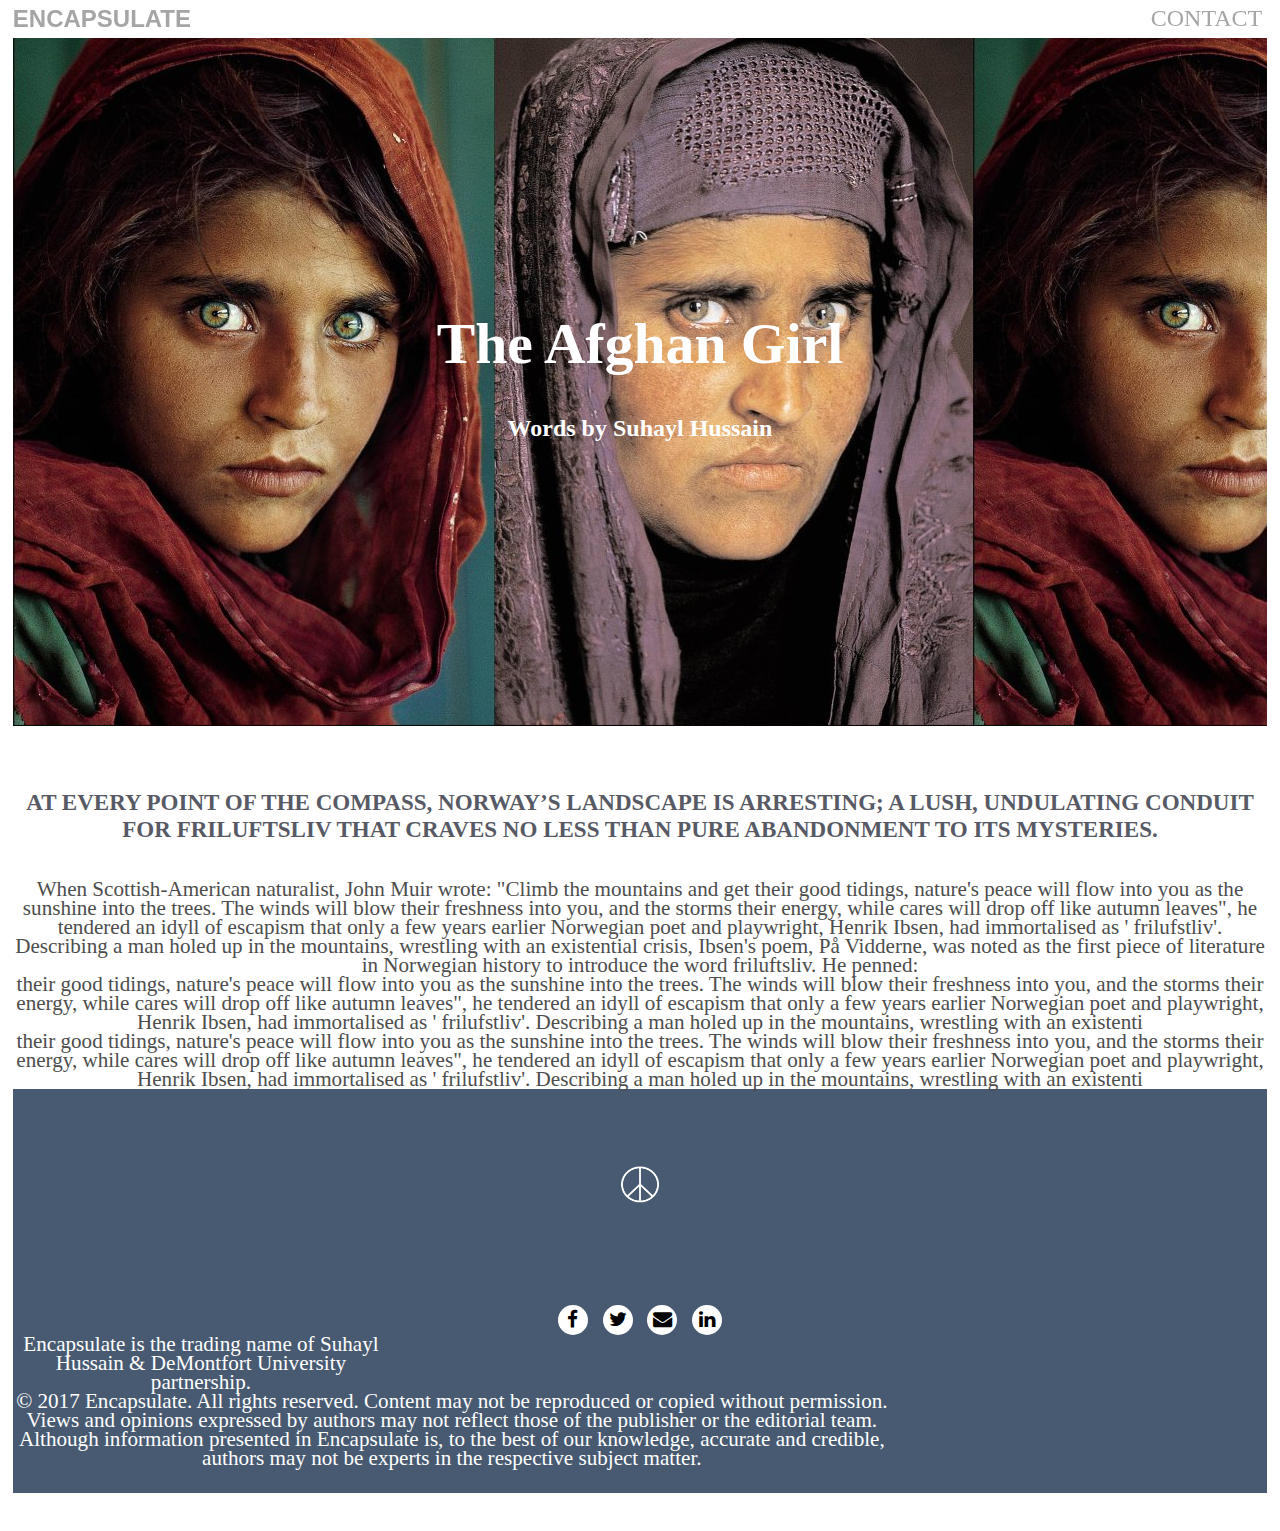
==== afghangirl.html @ d4485d36 "Another page created" ====
<!doctype html>
<html lang="en">

<head>
    <meta charset="UTF-8">
    <title>Afghan Girl</title>
    <link rel="stylesheet" href="style.css">
    <link rel="stylesheet" href="style2.css">
    <link rel="stylesheet" href="style3.css">
    <link rel="stylesheet" href="style4.css">


    <meta name="viewport" content="width=device-width, initial-scale=1.0">
    <link rel="stylesheet" href="https://cdnjs.cloudflare.com/ajax/libs/font-awesome/4.7.0/css/font-awesome.min.css">
    <link rel="icon" type="image/png" href="img/icon.png">
</head>

<body>
    <header>
        <nav>
            <ul>
                <li><a href="index.html" class="logo-text">Encapsulate</a></li>
                <li><a href="#contact">Contact</a></li>
            </ul>
        </nav>
    </header>
    <main>
        <section id="landing-page1" class="sectionall">
            <h1 class="fade-in">The Afghan Girl</h1>
            <h3>Words by Suhayl Hussain</h3>
        </section>
        <section id="intro" class="sectionall">
            <h4 id="header">AT EVERY POINT OF THE COMPASS, NORWAY’S LANDSCAPE IS ARRESTING; A LUSH, UNDULATING CONDUIT FOR FRILUFTSLIV THAT CRAVES NO LESS THAN PURE ABANDONMENT TO ITS MYSTERIES.</h4>
            <p> When Scottish-American naturalist, John Muir wrote: "Climb the mountains and get their good tidings, nature's peace will flow into you as the sunshine into the trees. The winds will blow their freshness into you, and the storms their energy,
                while cares will drop off like autumn leaves", he tendered an idyll of escapism that only a few years earlier Norwegian poet and playwright, Henrik Ibsen, had immortalised as ' frilufstliv'. Describing a man holed up in the mountains,
                wrestling with an existential crisis, Ibsen's poem, På Vidderne, was noted as the first piece of literature in Norwegian history to introduce the word friluftsliv. He penned:
            </p>
            <p> their good tidings, nature's peace will flow into you as the sunshine into the trees. The winds will blow their freshness into you, and the storms their energy, while cares will drop off like autumn leaves", he tendered an idyll of escapism
                that only a few years earlier Norwegian poet and playwright, Henrik Ibsen, had immortalised as ' frilufstliv'. Describing a man holed up in the mountains, wrestling with an existenti</p>
            <p> their good tidings, nature's peace will flow into you as the sunshine into the trees. The winds will blow their freshness into you, and the storms their energy, while cares will drop off like autumn leaves", he tendered an idyll of escapism
                that only a few years earlier Norwegian poet and playwright, Henrik Ibsen, had immortalised as ' frilufstliv'. Describing a man holed up in the mountains, wrestling with an existenti</p>

                <footer id="contact">
                <div>
                    <img id="footericon" class="icon" src="img/white-icon.png">
                </div>
                <ul class="social social-circle">
                    <li><a href="https://www.facebook.com/" class="icoFacebook" title="Facebook"><i class="fa fa-facebook"></i></a></li>
                    <li><a href="https://twitter.com/" class="icoTwitter" title="Twitter"><i class="fa fa-twitter"></i></a></li>
                    <li><a href="https://mail.google.com/mail/u/0/#inbox" class="icoGoogle" title="Gmail"><i class="fa fa-envelope"></i></a></li>
                    <li><a href="https://uk.linkedin.com/" class="icoLinkedin" title="Linkedin"><i class="fa fa-linkedin"></i></a></li>
                </ul>
                <p>Encapsulate is the trading name of Suhayl Hussain & DeMontfort University partnership.</p>
                <p id="secondpara">© 2017 Encapsulate. All rights reserved. Content may not be reproduced or copied without permission. Views and opinions expressed by authors may not reflect those of the publisher or the editorial team. Although information presented in
                    Encapsulate is, to the best of our knowledge, accurate and credible, authors may not be experts in the respective subject matter.</p>
            </footer>
</body>

</html>
---- style.css ----
body {
	padding: 0;
	margin: 2%;
}
h1 {
	font-size: 2em;
	font-family: Bookman;
	color: #ffffff; 
}

.fade-in {
animation: fadeIn 4s;
}
	@keyframes fadeIn {
from {
	opacity: 0;
	}
	to {
		opacity: 1;
	}
}

.cool-link {
    display: inline-block;
    color: #000;
    text-decoration: none;
}

.cool-link::after {
    content: '';
    display: block;
    width: 0;
    height: 2px;
    background: #000;
    transition: width .3s;
}

.cool-link:hover::after {
    width: 100%;
    //transition: width .3s;
}



h4 {
	font-family: trebuchet ms;
	padding-bottom: 3%;
	font-size: 1.2em;
}

h3 {
	font-family: trebuchet ms;
}
p { 
    line-height: 19px;
    font-size: 1em;  
    color:  #9f9f9f;
    padding: -10px 20px -10px 20px;
}
.logo-text{
  font-weight:200;
  font-family: helvetica;                        
  font-size: 0.7em;
  display: inline-block;
  text-decoration:none;
  font-weight: bold;
  transition:all .25s;
  padding:5px 0px;
}
.logo-text:hover{
  color:#272727 !important;
}
nav{
  display: block;
  width: 96%;
  position:fixed;
  top:0;
  transition:all .25s;
  background:#fff;
  text-transform: uppercase;
}
nav ul{
  list-style: none;
  padding:0;
  margin:0;
  width:100%;
}
nav ul li:first-of-type{
  float:left;
}
nav ul li{
  float:right;
}
nav ul a{
  text-decoration: none;
  color:#a5a5a5;
  font-size:0.7em;
  transition:all .25s;
  float:right;
  padding: 5px 5px;
}
nav ul a:hover{
  color:#272727;
  text-decoration: underline;
  transition: 1s;
}


.sectionall {
	text-align: center;
	width: 100%;
}

#landingpage {
	background-image: url(img/space.jpg);
	background-size: cover;
	background-attachment: fixed;
	margin: 1% 0 5% 0;
	padding: 260px 0;
}

landingpage:hover {
    -webkit-filter: blur 4px; /* Chrome, Safari, Opera */
    filter: blur 4px;
}
#intro {
	width: 80%;
	margin: 2% 10%;
	padding: 0 0 2% 0;
	background-color: #ffffff;

}
#header {
	padding: 5% 0 3% 0;
	width: 60%;
	margin-left: 20%;
	color: #575a65;
	font-family: trebuchet ms;
}
#images {
	padding-top: 2%; 0;
}
.icon {
	width: 40px;
	margin-bottom: -30px;
}
.flex {
    display: flex;
    flex-wrap: wrap;
}
.flex div {
    width: 100%;
    height: auto;
    text-align: center;
}
img {
    width: 100%;
    height: auto;
}
#bangladesh {
	background-image: url(img/Sylhet.jpg);
    background-attachment: fixed;
    width:100%;
    background-position: center;
    background-repeat: no-repeat;
    background-size: cover;
    height: 100vh;
    display: table;
}
.innersection {
	display: table-cell;
	vertical-align: middle;
}

.innerinnersection {
	background-color: rgba(255, 255, 248, 0.7);
	padding-top: 2%;
}

#dad {
	background-image: url(img/dad.jpg);
    background-attachment: fixed;
    width:30;
    background-position: center;
    background-repeat: no-repeat;
    background-size: cover;
    height: 100vh;
    display: table;
}
#girl {
	background-image: url(img/girl.jpg);
    background-attachment: fixed;
    width:30;
    background-position: center;
    background-repeat: no-repeat;
    background-size: cover;
    height: 100vh;
    display: table;
    margin-bottom: 2%;
}
#mountains{
	background-image: url(img/mountains.jpg);
    background-attachment: fixed;
    width:30;
    background-position: center;
    background-repeat: no-repeat;
    background-size: cover;
    height: 100vh;
    display: table;
    margin-bottom: 2%
}
h4 a { 
	color: #000;
	text-decoration: none;
}
footer{
  background: #485a71;
  padding: 1% 0 20% 0;
  text-align: center;
} 
#footericon {
	padding: 15% 35%;
	width: 40px;
}
.social {
    list-style: none;
    display: inline;
    padding: 0;
}
.social li {
    display: inline;
    margin: 0 5px;
}
.social a.icoRss:hover {
    background-color: #F56505;
}
.social a.icoFacebook:hover {
    background-color:#3B5998;
}
.social a.icoTwitter:hover {
    background-color:#33ccff;
}
.social a.icoGoogle:hover {
    background-color:#BD3518;
}
.social a.icoVimeo:hover {
    background-color:#0590B8;
}
.social a.icoLinkedin:hover {
    background-color:#007bb7;
}
.social-circle li a {
    background-color: #ffffff;
    display:inline-block;
    border-radius:50%;
    width: 30px;
    height: 30px;
}
.social-circle li i {
    line-height:30px;
}
.social-circle li a:hover i, .triggeredHover {
    transform: rotate(360deg);
   	transition: 1s;
}
.social-circle i {
    color: #000;
    transition: 1.5s;
}
footer p {
	width: 30%;
	padding: 10% 35% 0 35%;
	color: #ffffff;
	font-size: 0.7em;
}
#secondpara {
	width: 70%;
	padding: 10% 15% 0 15%;
}
@media screen and (min-width: 600px) {
	body {
		margin: 1.5%;
	}
	h1 {
		font-size: 3em;
	}
	p {
    line-height: 19px;
    font-size: 1em;
    color:  #4d4d4d;
    padding: 0 10% 0 10%;
	}
	nav {
		width: 97%;
	}
	nav ul a {
	font-size: 1em;
	}
	.logo-text {
		font-size: 1em;
	}
	#intro {
	width: 85%;
	margin: 2% 8%;
	}
	.flex div {
    width: 49%;
    padding-bottom: 1.3%;
	}
	#image1 {
		padding-right: 2%;
	}
}
@media screen and (min-width: 900px) {
	body {
		margin: 1%;
	}
	nav {
		width: 98%;
	}
	h1 {
		font-size: 3.6em;
	}
	p {
		font-size: 1.2em;
	}
	nav ul a {
	font-size: 1.5em;
	}
	.logo-text {
		font-size: 1.5em;
	}
	#intro {
	font-size: 1.2em;
	}
	footer {
		padding-bottom: 2%;
	}
	footer p {
	width: 30%;
	padding: 5% 35% 0 35%;
	color: #ffffff;
	font-size: 0.9em;
	}
	#secondpara {
	width: 70%;
	padding: 5% 15% 0 15%;
	}
	#footericon {
	padding: 5% 35% 10% 35%;
	}
}
---- style2.css ----
h3{
	color: white;
	font-size: 1.5em;
	
	font-family: trebuchet ms;
}

h4  {
	font-size: 1.2em;
}

#back {
  float: left;
}
#encapsulate {
  float: left;
  margin-left: 40%;
  font-weight: bold;
  font-family: helvetica;
}

#landingpage {
	background-image: url(img/tiger.jpg);
}
#intro {
	background-color: #ffffff;
	margin: 0;
	text-align: center;
	width: 100%;
}
#header {
	width: 100%;
	color: #575a65;
	font-family: trebuchet ms;
	margin: 0;
}
#intro p {
	font-size: 1.1em;
	padding: 0;
	margin: 0;
}
.flex {
    display: flex;
}
.flex div {
    width: 100%;
    height: auto;
    text-align: center;
}
@media screen and (min-width: 600px) {
	#twoimages {
		width: 100%;
		padding: 0;
	}
	.flex div {
    width: 49%;
	}
	
}
---- style3.css ----
#landing-page {
	background-image: url(img/gangster.jpg);
padding: 260px 0;

}
.flex div {
    width: 100%;
}




@media screen and (min-width: 600px) {
	.flex div {
    width: 100%; 
	}  
	img {
		width: 98%;
	}

}
---- style4.css ----
#landing-page1{

	background-image: url(img/greengirl.jpg);
	padding: 260px 0;
}
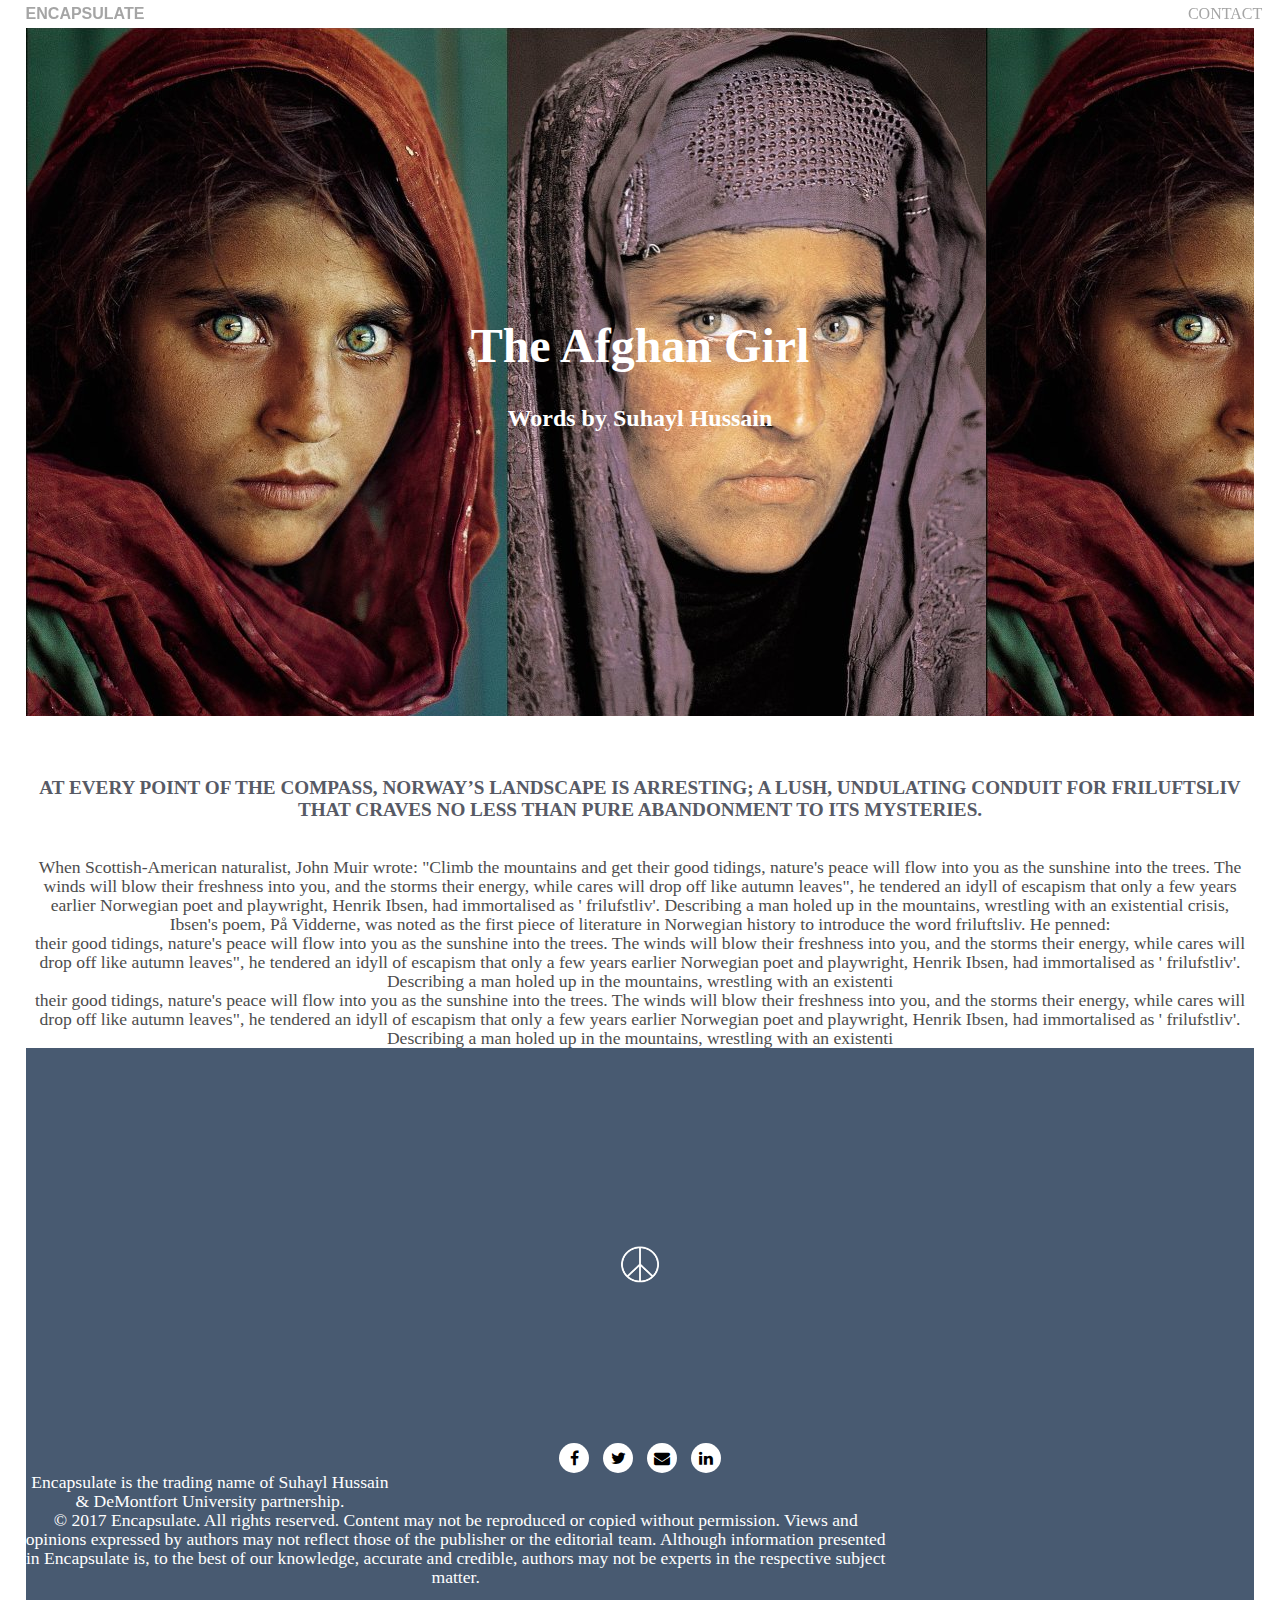
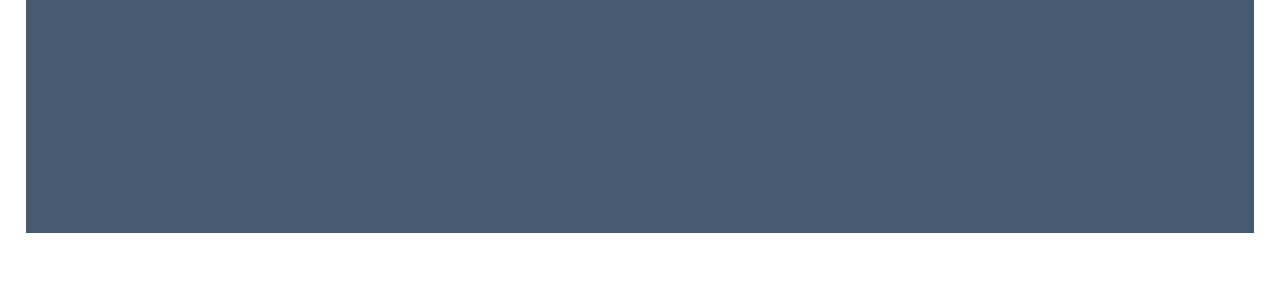
==== commit df27f16b: "notes" ====
--- a/afghangirl.html
+++ b/afghangirl.html
@@ -27,7 +27,7 @@
     <main>
         <section id="landing-page1" class="sectionall">
             <h1 class="fade-in">The Afghan Girl</h1>
-            <h3>Words by Suhayl Hussain</h3>
+            <h3 class="fade-in">Words by Suhayl Hussain</h3>
         </section>
         <section id="intro" class="sectionall">
             <h4 id="header">AT EVERY POINT OF THE COMPASS, NORWAY’S LANDSCAPE IS ARRESTING; A LUSH, UNDULATING CONDUIT FOR FRILUFTSLIV THAT CRAVES NO LESS THAN PURE ABANDONMENT TO ITS MYSTERIES.</h4>
--- a/style.css
+++ b/style.css
@@ -2,13 +2,15 @@
 	padding: 0;
 	margin: 2%;
 }
+
+/*CSS style which has been applied to all titles on landing page*/
 h1 {
-	font-size: 2em;
+	font-size: 2em;  
 	font-family: Bookman;
 	color: #ffffff; 
 }
 
-.fade-in {
+.fade-in {            /*class called fade-in which fades in text using CSS keyframes */
 animation: fadeIn 4s;
 }
 	@keyframes fadeIn {
@@ -20,13 +22,14 @@
 	}
 }
 
+/*class which applies a hover underline to text*/
 .cool-link {
     display: inline-block;
     color: #000;
     text-decoration: none;
 }
 
-.cool-link::after {
+.cool-link::after {  
     content: '';
     display: block;
     width: 0;
@@ -57,6 +60,8 @@
     color:  #9f9f9f;
     padding: -10px 20px -10px 20px;
 }
+
+/* this class has been created and applied to all nav bar links*/
 .logo-text{
   font-weight:200;
   font-family: helvetica;                        
@@ -67,9 +72,13 @@
   transition:all .25s;
   padding:5px 0px;
 }
+
+
 .logo-text:hover{
   color:#272727 !important;
 }
+
+
 nav{
   display: block;
   width: 96%;
@@ -111,6 +120,7 @@
 	width: 100%;
 }
 
+/* landing page image*/
 #landingpage {
 	background-image: url(img/space.jpg);
 	background-size: cover;
@@ -118,11 +128,6 @@
 	margin: 1% 0 5% 0;
 	padding: 260px 0;
 }
-
-landingpage:hover {
-    -webkit-filter: blur 4px; /* Chrome, Safari, Opera */
-    filter: blur 4px;
-}
 #intro {
 	width: 80%;
 	margin: 2% 10%;
@@ -157,6 +162,8 @@
     width: 100%;
     height: auto;
 }
+
+/*the main content images are formatted using the below properties */
 #bangladesh {
 	background-image: url(img/Sylhet.jpg);
     background-attachment: fixed;
@@ -218,6 +225,7 @@
   padding: 1% 0 20% 0;
   text-align: center;
 } 
+/*website logo has been styled and is in use in the footer*/
 #footericon {
 	padding: 15% 35%;
 	width: 40px;
@@ -277,7 +285,9 @@
 	width: 70%;
 	padding: 10% 15% 0 15%;
 }
-@media screen and (min-width: 600px) {
+
+/* @media rule to define different style rules for tablet/mobile devices */
+@media screen and (min-width: 600px) /
 	body {
 		margin: 1.5%;
 	}
--- a/style3.css
+++ b/style3.css
@@ -6,8 +6,6 @@
 .flex div {
     width: 100%;
 }
-
-
 
 
 @media screen and (min-width: 600px) {
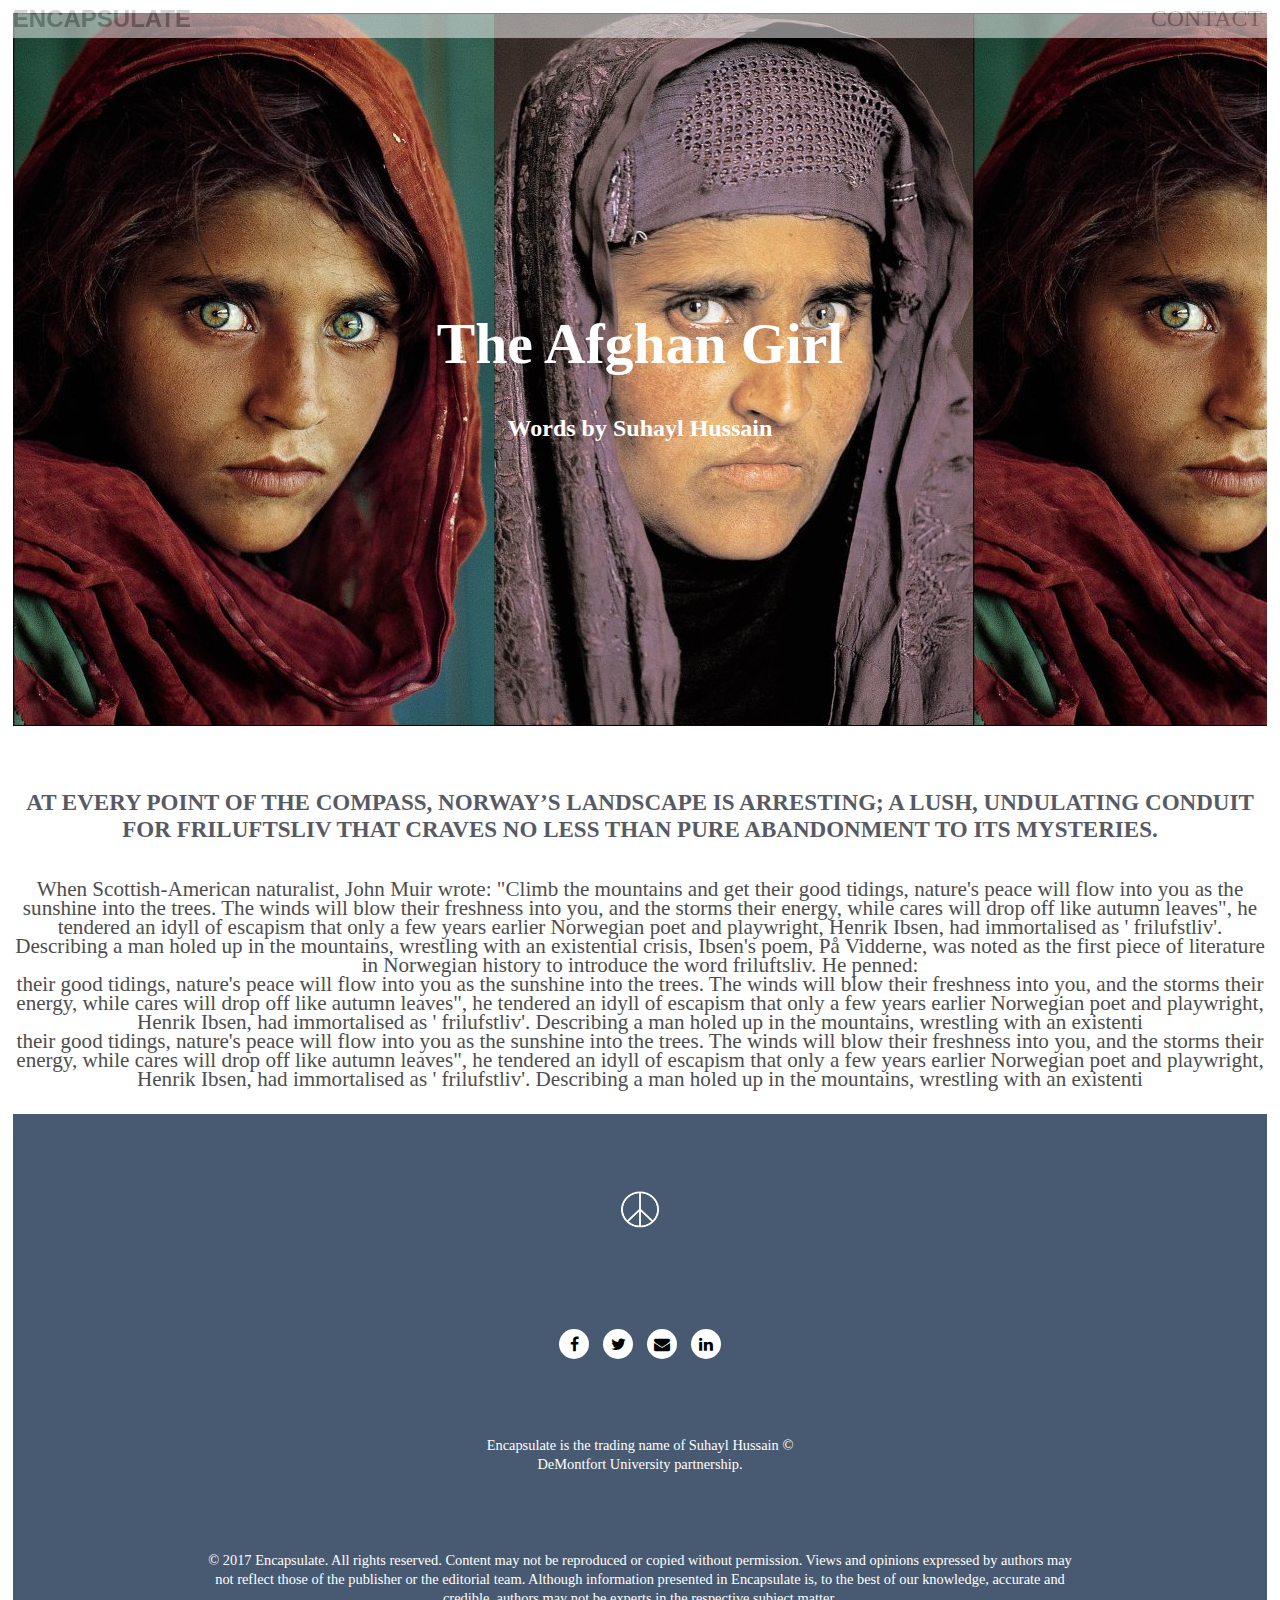
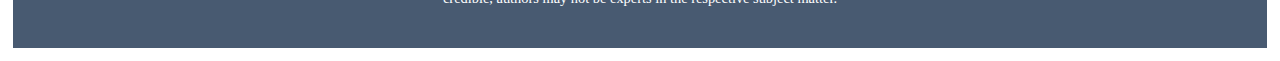
==== commit 90dccb36: "afghan girl stylsheet validated code" ====
--- a/afghangirl.html
+++ b/afghangirl.html
@@ -39,10 +39,11 @@
                 that only a few years earlier Norwegian poet and playwright, Henrik Ibsen, had immortalised as ' frilufstliv'. Describing a man holed up in the mountains, wrestling with an existenti</p>
             <p> their good tidings, nature's peace will flow into you as the sunshine into the trees. The winds will blow their freshness into you, and the storms their energy, while cares will drop off like autumn leaves", he tendered an idyll of escapism
                 that only a few years earlier Norwegian poet and playwright, Henrik Ibsen, had immortalised as ' frilufstliv'. Describing a man holed up in the mountains, wrestling with an existenti</p>
-
+            </section>
+        </main>
                 <footer id="contact">
                 <div>
-                    <img id="footericon" class="icon" src="img/white-icon.png">
+                    <img id="footericon" class="icon" src="img/white-icon.png" alt="social-media-links">
                 </div>
                 <ul class="social social-circle">
                     <li><a href="https://www.facebook.com/" class="icoFacebook" title="Facebook"><i class="fa fa-facebook"></i></a></li>
@@ -50,7 +51,7 @@
                     <li><a href="https://mail.google.com/mail/u/0/#inbox" class="icoGoogle" title="Gmail"><i class="fa fa-envelope"></i></a></li>
                     <li><a href="https://uk.linkedin.com/" class="icoLinkedin" title="Linkedin"><i class="fa fa-linkedin"></i></a></li>
                 </ul>
-                <p>Encapsulate is the trading name of Suhayl Hussain & DeMontfort University partnership.</p>
+                <p>Encapsulate is the trading name of Suhayl Hussain &copy; DeMontfort University partnership.</p>
                 <p id="secondpara">© 2017 Encapsulate. All rights reserved. Content may not be reproduced or copied without permission. Views and opinions expressed by authors may not reflect those of the publisher or the editorial team. Although information presented in
                     Encapsulate is, to the best of our knowledge, accurate and credible, authors may not be experts in the respective subject matter.</p>
             </footer>
--- a/style.css
+++ b/style.css
@@ -17,7 +17,7 @@
 from {
 	opacity: 0;
 	}
-	to {
+	to {						
 		opacity: 1;
 	}
 }
@@ -40,8 +40,10 @@
 
 .cool-link:hover::after {
     width: 100%;
-    //transition: width .3s;
-}
+    transition: width .3s;
+}
+
+.flex
 
 
 
@@ -58,7 +60,7 @@
     line-height: 19px;
     font-size: 1em;  
     color:  #9f9f9f;
-    padding: -10px 20px -10px 20px;
+    padding: 10px 20px 10px 20px;
 }
 
 /* this class has been created and applied to all nav bar links*/
@@ -87,6 +89,7 @@
   transition:all .25s;
   background:#fff;
   text-transform: uppercase;
+  opacity: 0.5;
 }
 nav ul{
   list-style: none;
@@ -143,7 +146,7 @@
 	font-family: trebuchet ms;
 }
 #images {
-	padding-top: 2%; 0;
+	padding-top: 2%;
 }
 .icon {
 	width: 40px;
@@ -187,7 +190,7 @@
 #dad {
 	background-image: url(img/dad.jpg);
     background-attachment: fixed;
-    width:30;
+    width:100%;
     background-position: center;
     background-repeat: no-repeat;
     background-size: cover;
@@ -197,7 +200,7 @@
 #girl {
 	background-image: url(img/girl.jpg);
     background-attachment: fixed;
-    width:30;
+    width:100%;
     background-position: center;
     background-repeat: no-repeat;
     background-size: cover;
@@ -208,7 +211,7 @@
 #mountains{
 	background-image: url(img/mountains.jpg);
     background-attachment: fixed;
-    width:30;
+    width:100%;
     background-position: center;
     background-repeat: no-repeat;
     background-size: cover;
@@ -287,7 +290,7 @@
 }
 
 /* @media rule to define different style rules for tablet/mobile devices */
-@media screen and (min-width: 600px) /
+@media screen and (min-width: 600px) {
 	body {
 		margin: 1.5%;
 	}
--- a/style2.css
+++ b/style2.css
@@ -53,7 +53,6 @@
 		padding: 0;
 	}
 	.flex div {
-    width: 49%;
-	}
-	
+    width: 48%;
+}
 }															--- a/style3.css
+++ b/style3.css
@@ -10,10 +10,14 @@
 
 @media screen and (min-width: 600px) {
 	.flex div {
-    width: 100%; 
+    width: 50%; 
+    padding: 0;
 	}  
 	img {
-		width: 98%;
+		width: 100%;
 	}
-
+	#twoimages {
+		width: 100%;
+		padding: 0;
+	}
 } 